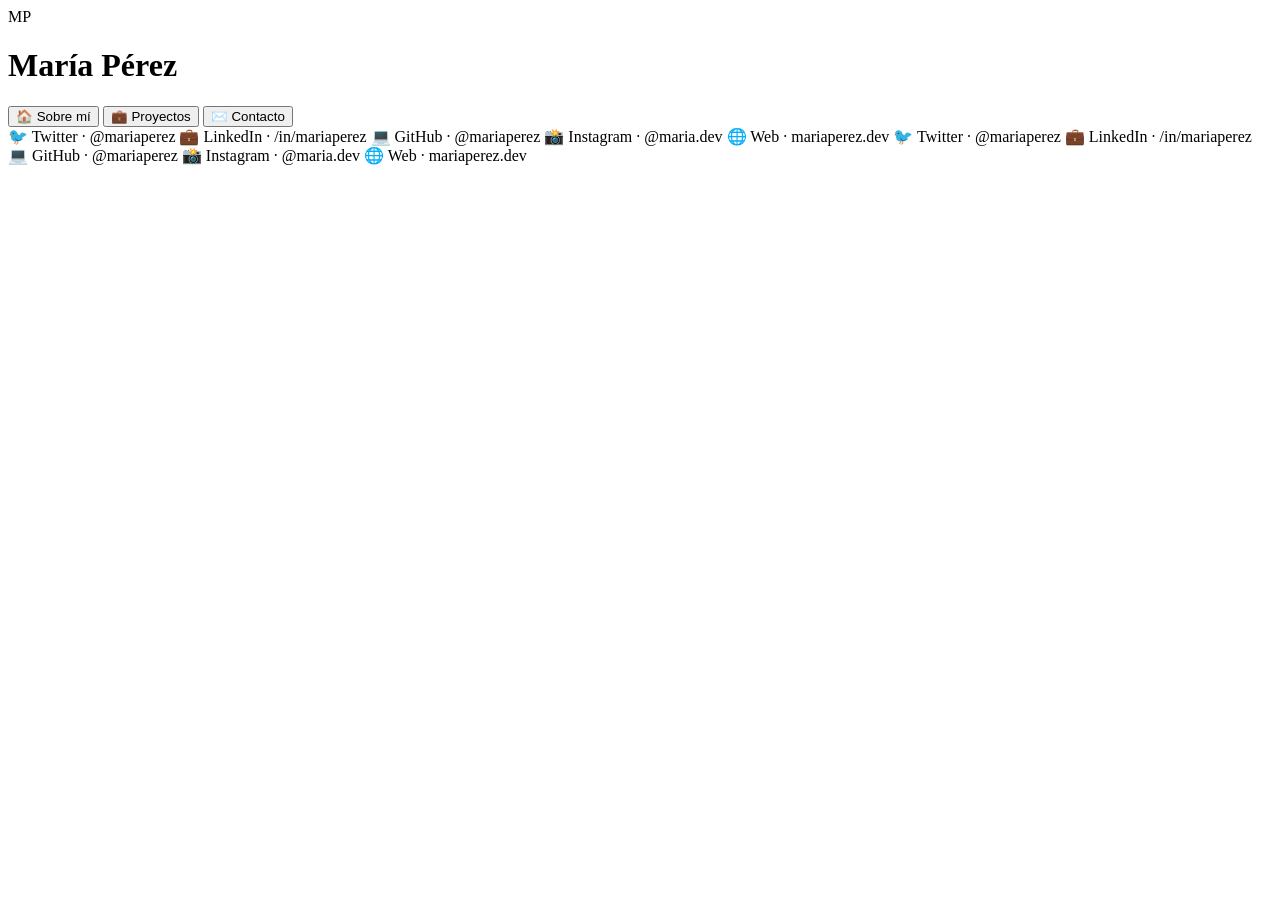
==== index.html @ fffbe8a7 "estructura html inicial" ====
<!DOCTYPE html>
<html lang="es">
<head>
    <meta charset="UTF-8">
    <meta name="viewport" content="width=device-width, initial-scale=1.0">
    <title>Mi Portfolio</title>
    <link rel="stylesheet" href="styles.css">
</head>
<body>

    <!-- ============================================
         HEADER
         ============================================ -->
    <header class="header">
        <div class="logo">MP</div>
        <h1 class="nombre">María <span>Pérez</span></h1>
    </header>

    <!-- ============================================
         ASIDE: menú de navegación con iconos
         ============================================ -->
    <aside class="aside">
        <nav class="menu">
            <button class="menu-item activo" data-seccion="sobre-mi" title="Sobre mí">
                <span class="icono">🏠</span>
                <span class="etiqueta">Sobre mí</span>
            </button>
            <button class="menu-item" data-seccion="proyectos" title="Proyectos">
                <span class="icono">💼</span>
                <span class="etiqueta">Proyectos</span>
            </button>
            <button class="menu-item" data-seccion="contacto" title="Contacto">
                <span class="icono">✉️</span>
                <span class="etiqueta">Contacto</span>
            </button>
        </nav>
    </aside>

    <!-- ============================================
         MAIN: aquí JS inyecta el contenido
         ============================================ -->
    <main class="main" id="main">
        <!-- El contenido lo pondrá JavaScript al cargar la página -->
    </main>

    <!-- ============================================
         FOOTER: marquesina de redes sociales
         ============================================ -->
    <footer class="footer">
        <div class="marquesina">
            <div class="marquesina-contenido">
                <span>🐦 Twitter · @mariaperez</span>
                <span>💼 LinkedIn · /in/mariaperez</span>
                <span>💻 GitHub · @mariaperez</span>
                <span>📸 Instagram · @maria.dev</span>
                <span>🌐 Web · mariaperez.dev</span>
                <!-- Se repite para que el bucle sea continuo -->
                <span>🐦 Twitter · @mariaperez</span>
                <span>💼 LinkedIn · /in/mariaperez</span>
                <span>💻 GitHub · @mariaperez</span>
                <span>📸 Instagram · @maria.dev</span>
                <span>🌐 Web · mariaperez.dev</span>
            </div>
        </div>
    </footer>

    <!-- JavaScript al final para que el HTML ya exista -->
    <script src="script.js"></script>

</body>
</html>
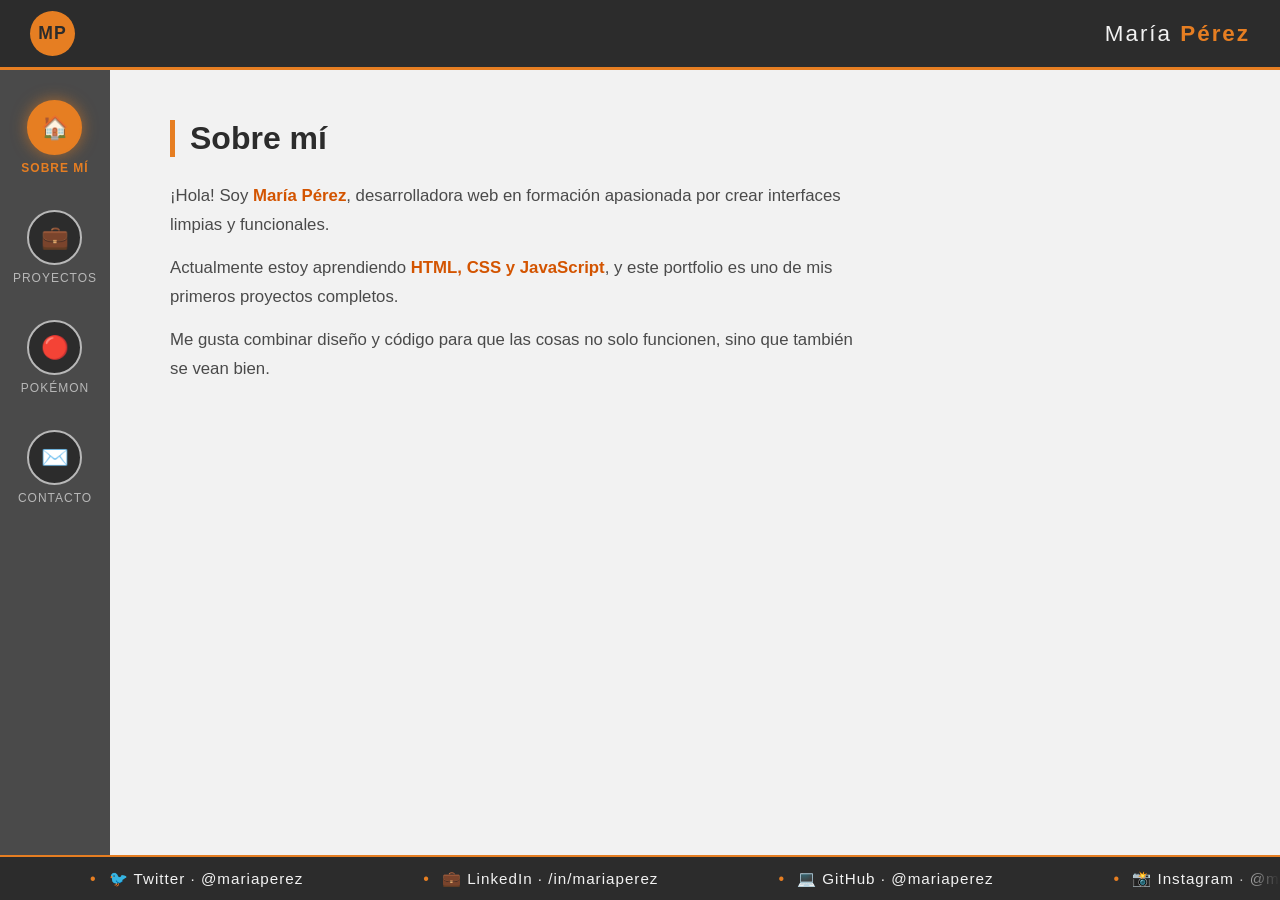
==== commit 16f6b436: "aplicacion de pagina pokemon" ====
--- a/index.html
+++ b/index.html
@@ -5,6 +5,7 @@
     <meta name="viewport" content="width=device-width, initial-scale=1.0">
     <title>Mi Portfolio</title>
     <link rel="stylesheet" href="styles.css">
+    <link rel="stylesheet" href="pokemon-styles.css">
 </head>
 <body>
 
@@ -28,6 +29,10 @@
             <button class="menu-item" data-seccion="proyectos" title="Proyectos">
                 <span class="icono">💼</span>
                 <span class="etiqueta">Proyectos</span>
+            </button>
+            <button class="menu-item" data-seccion="pokemon" title="Pokémon">
+                <span class="icono">🔴</span>
+                <span class="etiqueta">Pokémon</span>
             </button>
             <button class="menu-item" data-seccion="contacto" title="Contacto">
                 <span class="icono">✉️</span>
@@ -66,6 +71,7 @@
 
     <!-- JavaScript al final para que el HTML ya exista -->
     <script src="script.js"></script>
+    <script src="pokemon.js"></script>
 
 </body>
 </html>
--- a/styles.css
+++ b/styles.css
@@ -0,0 +1,340 @@
+/* ============================================
+   RESET
+   ============================================ */
+* {
+    margin: 0;
+    padding: 0;
+    box-sizing: border-box;
+}
+
+/* ============================================
+   VARIABLES DE COLOR
+   ============================================ */
+:root {
+    --naranja: #e67e22;
+    --naranja-oscuro: #d35400;
+    --gris-oscuro: #2c2c2c;
+    --gris-medio: #4a4a4a;
+    --gris-claro: #b8b8b8;
+    --gris-fondo: #f2f2f2;
+}
+
+/* ============================================
+   LAYOUT GENERAL CON GRID
+   ============================================ */
+html, body {
+    height: 100%;
+    overflow: hidden;
+    font-family: 'Segoe UI', Arial, sans-serif;
+    background-color: var(--gris-fondo);
+    color: var(--gris-oscuro);
+}
+
+body {
+    display: grid;
+    /* 3 filas: header / (aside + main) / footer */
+    grid-template-rows: 70px 1fr 45px;
+    /* 2 columnas: aside estrecho / main ancho */
+    grid-template-columns: 110px 1fr;
+    grid-template-areas:
+        "header header"
+        "aside  main"
+        "footer footer";
+}
+
+/* ============================================
+   HEADER
+   ============================================ */
+.header {
+    grid-area: header;
+    background-color: var(--gris-oscuro);
+    color: var(--gris-fondo);
+    display: flex;
+    align-items: center;
+    justify-content: space-between;
+    padding: 0 30px;
+    border-bottom: 3px solid var(--naranja);
+}
+
+.logo {
+    width: 45px;
+    height: 45px;
+    background-color: var(--naranja);
+    color: var(--gris-oscuro);
+    border-radius: 50%;
+    display: flex;
+    align-items: center;
+    justify-content: center;
+    font-weight: bold;
+    font-size: 1.1rem;
+    letter-spacing: 1px;
+    cursor: pointer;
+    transition: transform 0.3s ease, background-color 0.3s ease;
+}
+
+.logo:hover {
+    transform: scale(1.1) rotate(-5deg);
+    background-color: var(--naranja-oscuro);
+}
+
+.nombre {
+    font-size: 1.4rem;
+    font-weight: 400;
+    letter-spacing: 2px;
+    color: var(--gris-fondo);
+}
+
+.nombre span {
+    color: var(--naranja);
+    font-weight: 700;
+}
+
+/* ============================================
+   ASIDE
+   ============================================ */
+.aside {
+    grid-area: aside;
+    background-color: var(--gris-medio);
+    padding: 30px 0;
+    display: flex;
+    justify-content: center;
+}
+
+.menu {
+    display: flex;
+    flex-direction: column;   /* uno debajo del otro */
+    gap: 35px;                /* separación entre items */
+    align-items: center;
+}
+
+.menu-item {
+    background: none;
+    border: none;
+    color: var(--gris-claro);
+    display: flex;
+    flex-direction: column;
+    align-items: center;
+    gap: 6px;
+    cursor: pointer;
+    font-family: inherit;
+}
+
+/* El círculo del icono */
+.menu-item .icono {
+    width: 55px;
+    height: 55px;
+    border-radius: 50%;
+    background-color: var(--gris-oscuro);
+    border: 2px solid var(--gris-claro);
+    display: flex;
+    align-items: center;
+    justify-content: center;
+    font-size: 1.4rem;
+    transition: all 0.3s ease;
+}
+
+/* Texto pequeño debajo del icono */
+.menu-item .etiqueta {
+    font-size: 0.75rem;
+    letter-spacing: 1px;
+    text-transform: uppercase;
+}
+
+/* Hover */
+.menu-item:hover .icono {
+    border-color: var(--naranja);
+    transform: translateY(-3px);
+}
+
+.menu-item:hover .etiqueta {
+    color: var(--naranja);
+}
+
+/* Estado activo (sección actual) */
+.menu-item.activo .icono {
+    background-color: var(--naranja);
+    border-color: var(--naranja);
+    color: var(--gris-oscuro);
+    box-shadow: 0 0 15px rgba(230, 126, 34, 0.6);
+}
+
+.menu-item.activo .etiqueta {
+    color: var(--naranja);
+    font-weight: 700;
+}
+
+/* ============================================
+   MAIN
+   ============================================ */
+.main {
+    grid-area: main;
+    overflow-y: auto;          /* si el contenido es largo, scroll interno */
+    padding: 50px 60px;
+    animation: aparecer 0.4s ease;
+}
+
+/* Animación al cambiar de sección */
+@keyframes aparecer {
+    from { opacity: 0; transform: translateY(15px); }
+    to   { opacity: 1; transform: translateY(0); }
+}
+
+.main h2 {
+    font-size: 2rem;
+    margin-bottom: 25px;
+    color: var(--gris-oscuro);
+    border-left: 5px solid var(--naranja);
+    padding-left: 15px;
+}
+
+.main p {
+    font-size: 1.05rem;
+    line-height: 1.7;
+    color: var(--gris-medio);
+    margin-bottom: 15px;
+    max-width: 700px;
+}
+
+.main strong {
+    color: var(--naranja-oscuro);
+}
+
+/* Tarjetas de proyectos */
+.grid-proyectos {
+    display: grid;
+    grid-template-columns: repeat(auto-fill, minmax(240px, 1fr));
+    gap: 20px;
+    margin-top: 25px;
+}
+
+.tarjeta {
+    background-color: #ffffff;
+    border: 1px solid var(--gris-claro);
+    border-top: 4px solid var(--naranja);
+    border-radius: 8px;
+    padding: 20px;
+    transition: transform 0.3s ease, box-shadow 0.3s ease;
+}
+
+.tarjeta:hover {
+    transform: translateY(-5px);
+    box-shadow: 0 8px 20px rgba(0, 0, 0, 0.15);
+}
+
+.tarjeta h3 {
+    color: var(--gris-oscuro);
+    margin-bottom: 10px;
+    font-size: 1.15rem;
+}
+
+.tarjeta p {
+    font-size: 0.95rem;
+    color: var(--gris-medio);
+}
+
+/* Enlaces de contacto */
+.lista-contacto {
+    list-style: none;
+    margin-top: 20px;
+}
+
+.lista-contacto li {
+    padding: 12px 0;
+    border-bottom: 1px solid var(--gris-claro);
+    font-size: 1.05rem;
+}
+
+.lista-contacto li:last-child {
+    border-bottom: none;
+}
+
+.lista-contacto a {
+    color: var(--naranja-oscuro);
+    text-decoration: none;
+    font-weight: 600;
+}
+
+.lista-contacto a:hover {
+    text-decoration: underline;
+}
+
+/* ============================================
+   FOOTER con efecto de desplazamiento degradado
+   ============================================ */
+.footer {
+    grid-area: footer;
+    background-color: var(--gris-oscuro);
+    color: var(--gris-fondo);
+    display: flex;
+    align-items: center;
+    border-top: 2px solid var(--naranja);
+    position: relative;
+    overflow: hidden;
+}
+
+/* Gradiente de máscara en los bordes */
+.footer::before,
+.footer::after {
+    content: '';
+    position: absolute;
+    top: 0;
+    width: 50px;
+    height: 100%;
+    pointer-events: none;
+    z-index: 10;
+}
+
+.footer::before {
+    left: 0;
+    background: linear-gradient(to right, var(--gris-oscuro), transparent);
+}
+
+.footer::after {
+    right: 0;
+    background: linear-gradient(to left, var(--gris-oscuro), transparent);
+}
+
+.marquesina {
+    width: 100%;
+    overflow: hidden;
+    white-space: nowrap;
+    display: flex;
+    align-items: center;
+}
+
+.marquesina-contenido {
+    display: inline-flex;
+    gap: 60px;
+    animation: deslizar-suave 30s linear infinite;
+    padding: 0 60px;
+}
+
+.marquesina-contenido span {
+    display: inline-block;
+    padding: 0 30px;
+    font-size: 0.95rem;
+    letter-spacing: 1px;
+    flex-shrink: 0;
+    transition: color 0.3s ease;
+}
+
+.marquesina-contenido span:hover {
+    color: var(--naranja);
+}
+
+.marquesina-contenido span::before {
+    content: "•";
+    color: var(--naranja);
+    margin-right: 12px;
+    font-size: 1rem;
+}
+
+/* Animación suave de desplazamiento */
+@keyframes deslizar-suave {
+    from {
+        transform: translateX(0);
+    }
+    to {
+        transform: translateX(-50%);
+    }
+}
--- a/pokemon-styles.css
+++ b/pokemon-styles.css
@@ -0,0 +1,387 @@
+/* ============================================
+   POKÉDEX - ESTILOS
+   ============================================ */
+
+/* Contenedor principal */
+.pokemon-container {
+    max-width: 1200px;
+    margin: 0 auto;
+    padding: 2rem;
+}
+
+/* Encabezado */
+.pokemon-header {
+    text-align: center;
+    margin-bottom: 2rem;
+    animation: fadeIn 0.6s ease-in;
+}
+
+.pokemon-header h2 {
+    font-size: 3rem;
+    color: #ff6b35;
+    margin: 0;
+    text-shadow: 2px 2px 4px rgba(0, 0, 0, 0.1);
+    font-weight: 900;
+}
+
+.pokemon-header p {
+    font-size: 1.2rem;
+    color: #666;
+    margin: 0.5rem 0 0 0;
+}
+
+/* ============================================
+   FILTROS Y BÚSQUEDA
+   ============================================ */
+.pokemon-filtros {
+    display: flex;
+    gap: 1.5rem;
+    margin-bottom: 2rem;
+    flex-wrap: wrap;
+    justify-content: center;
+    align-items: flex-end;
+}
+
+.busqueda {
+    flex: 1;
+    min-width: 250px;
+}
+
+.input-busqueda {
+    width: 100%;
+    padding: 0.75rem 1rem;
+    font-size: 1rem;
+    border: 2px solid #e0e0e0;
+    border-radius: 25px;
+    transition: all 0.3s ease;
+    font-family: inherit;
+}
+
+.input-busqueda:focus {
+    outline: none;
+    border-color: #ff6b35;
+    box-shadow: 0 0 0 3px rgba(255, 107, 53, 0.1);
+    transform: translateY(-2px);
+}
+
+.filtro-tipos {
+    display: flex;
+    align-items: center;
+    gap: 0.75rem;
+}
+
+.filtro-tipos label {
+    font-weight: 600;
+    color: #333;
+    white-space: nowrap;
+}
+
+.select-tipo {
+    padding: 0.75rem 1rem;
+    font-size: 1rem;
+    border: 2px solid #e0e0e0;
+    border-radius: 8px;
+    background-color: white;
+    cursor: pointer;
+    transition: all 0.3s ease;
+    font-family: inherit;
+}
+
+.select-tipo:hover,
+.select-tipo:focus {
+    border-color: #ff6b35;
+    outline: none;
+    box-shadow: 0 0 0 3px rgba(255, 107, 53, 0.1);
+}
+
+/* ============================================
+   GRID DE POKÉMON
+   ============================================ */
+.pokemon-grid {
+    display: grid;
+    grid-template-columns: repeat(auto-fill, minmax(280px, 1fr));
+    gap: 2rem;
+    animation: fadeIn 0.6s ease-in;
+}
+
+/* Card individual */
+.pokemon-card {
+    background: white;
+    border-radius: 16px;
+    overflow: hidden;
+    box-shadow: 0 4px 6px rgba(0, 0, 0, 0.1);
+    transition: all 0.3s ease;
+    cursor: pointer;
+    display: flex;
+    flex-direction: column;
+    border: 2px solid transparent;
+}
+
+.pokemon-card:hover {
+    transform: translateY(-10px);
+    box-shadow: 0 12px 24px rgba(0, 0, 0, 0.2);
+    border-color: #ff6b35;
+}
+
+/* Contenedor de imagen */
+.pokemon-imagen {
+    background: linear-gradient(135deg, #667eea 0%, #764ba2 100%);
+    display: flex;
+    align-items: center;
+    justify-content: center;
+    min-height: 200px;
+    position: relative;
+    overflow: hidden;
+}
+
+.pokemon-imagen::before {
+    content: '';
+    position: absolute;
+    width: 100%;
+    height: 100%;
+    background: radial-gradient(circle at 30% 30%, rgba(255, 255, 255, 0.3), transparent);
+    pointer-events: none;
+}
+
+.pokemon-imagen img {
+    width: 140px;
+    height: 140px;
+    object-fit: contain;
+    position: relative;
+    z-index: 1;
+    transition: transform 0.3s ease;
+}
+
+.pokemon-card:hover .pokemon-imagen img {
+    transform: scale(1.1) rotate(5deg);
+}
+
+/* Contenido de la card */
+.pokemon-contenido {
+    padding: 1.5rem;
+    flex: 1;
+    display: flex;
+    flex-direction: column;
+}
+
+.pokemon-nombre {
+    font-size: 1.5rem;
+    font-weight: 800;
+    margin: 0 0 0.75rem 0;
+    color: #2c3e50;
+    text-transform: capitalize;
+    letter-spacing: 0.5px;
+}
+
+/* Tipos */
+.pokemon-tipos {
+    display: flex;
+    gap: 0.5rem;
+    margin-bottom: 1rem;
+    flex-wrap: wrap;
+}
+
+.pokemon-tipo {
+    display: inline-block;
+    padding: 0.35rem 0.75rem;
+    border-radius: 20px;
+    font-size: 0.75rem;
+    font-weight: 700;
+    text-transform: uppercase;
+    letter-spacing: 0.5px;
+    color: white;
+}
+
+/* Colores por tipo */
+.tipo-fire { background: linear-gradient(135deg, #ff6b6b, #ff8c42); }
+.tipo-water { background: linear-gradient(135deg, #4ecdc4, #44a5c2); }
+.tipo-grass { background: linear-gradient(135deg, #95e77d, #6bcf7f); }
+.tipo-electric { background: linear-gradient(135deg, #ffd700, #ffca00); color: #333; }
+.tipo-psychic { background: linear-gradient(135deg, #ff69b4, #da70d6); }
+.tipo-normal { background: linear-gradient(135deg, #a8a878, #9099a9); }
+.tipo-flying { background: linear-gradient(135deg, #a890f0, #7c9dff); }
+.tipo-bug { background: linear-gradient(135deg, #a8b820, #b8d820); color: #333; }
+.tipo-poison { background: linear-gradient(135deg, #a040a0, #c040c0); }
+.tipo-ground { background: linear-gradient(135deg, #e0c068, #d4a574); color: #333; }
+.tipo-rock { background: linear-gradient(135deg, #b8a038, #a8704f); }
+.tipo-ghost { background: linear-gradient(135deg, #705898, #8870b8); }
+.tipo-ice { background: linear-gradient(135deg, #98d8d8, #a8d8e8); color: #333; }
+.tipo-dragon { background: linear-gradient(135deg, #7038f8, #a890f0); }
+.tipo-dark { background: linear-gradient(135deg, #705848, #5f5f5f); }
+.tipo-steel { background: linear-gradient(135deg, #b8b8d0, #a8a8c8); color: #333; }
+.tipo-fairy { background: linear-gradient(135deg, #ee99ac, #f0bada); color: #333; }
+.tipo-fighting { background: linear-gradient(135deg, #c03028, #d04860); }
+
+/* Poderes/Movimientos */
+.pokemon-poderes {
+    margin-bottom: 1rem;
+    flex: 1;
+}
+
+.pokemon-poderes strong {
+    display: block;
+    font-size: 0.85rem;
+    color: #666;
+    margin-bottom: 0.5rem;
+    text-transform: uppercase;
+    letter-spacing: 1px;
+}
+
+.pokemon-poder {
+    display: inline-block;
+    background: #f0f0f0;
+    padding: 0.35rem 0.6rem;
+    margin-right: 0.5rem;
+    margin-bottom: 0.5rem;
+    border-radius: 6px;
+    font-size: 0.75rem;
+    color: #555;
+    font-weight: 600;
+    text-transform: capitalize;
+    border: 1px solid #e0e0e0;
+    transition: all 0.2s ease;
+}
+
+.pokemon-poder:hover {
+    background: #ff6b35;
+    color: white;
+    border-color: #ff6b35;
+}
+
+/* ID del Pokémon */
+.pokemon-id {
+    font-size: 0.9rem;
+    color: #999;
+    font-weight: 700;
+    text-align: right;
+}
+
+/* ============================================
+   ESTADOS
+   ============================================ */
+
+/* Cargando */
+.cargando {
+    grid-column: 1 / -1;
+    text-align: center;
+    padding: 3rem;
+    font-size: 1.5rem;
+    color: #ff6b35;
+    animation: pulse 1.5s ease-in-out infinite;
+}
+
+/* Error */
+.error {
+    grid-column: 1 / -1;
+    text-align: center;
+    padding: 3rem;
+    font-size: 1.5rem;
+    color: #e74c3c;
+}
+
+/* Sin resultados */
+.sin-resultados {
+    text-align: center;
+    padding: 3rem 1rem;
+    font-size: 1.5rem;
+    color: #999;
+}
+
+/* ============================================
+   ANIMACIONES
+   ============================================ */
+
+@keyframes fadeIn {
+    from {
+        opacity: 0;
+        transform: translateY(20px);
+    }
+    to {
+        opacity: 1;
+        transform: translateY(0);
+    }
+}
+
+@keyframes pulse {
+    0%, 100% {
+        opacity: 1;
+    }
+    50% {
+        opacity: 0.5;
+    }
+}
+
+/* ============================================
+   RESPONSIVE
+   ============================================ */
+
+@media (max-width: 768px) {
+    .pokemon-container {
+        padding: 1rem;
+    }
+
+    .pokemon-header h2 {
+        font-size: 2rem;
+    }
+
+    .pokemon-grid {
+        grid-template-columns: repeat(auto-fill, minmax(200px, 1fr));
+        gap: 1rem;
+    }
+
+    .pokemon-filtros {
+        flex-direction: column;
+        align-items: stretch;
+    }
+
+    .filtro-tipos {
+        flex-direction: column;
+        align-items: flex-start;
+    }
+
+    .select-tipo {
+        width: 100%;
+    }
+
+    .pokemon-imagen {
+        min-height: 150px;
+    }
+
+    .pokemon-imagen img {
+        width: 100px;
+        height: 100px;
+    }
+
+    .pokemon-nombre {
+        font-size: 1.2rem;
+    }
+}
+
+@media (max-width: 480px) {
+    .pokemon-grid {
+        grid-template-columns: repeat(auto-fill, minmax(160px, 1fr));
+        gap: 0.75rem;
+    }
+
+    .pokemon-contenido {
+        padding: 1rem;
+    }
+
+    .pokemon-name {
+        font-size: 1rem;
+    }
+
+    .pokemon-tipos {
+        gap: 0.25rem;
+    }
+
+    .pokemon-tipo {
+        padding: 0.25rem 0.5rem;
+        font-size: 0.65rem;
+    }
+
+    .pokemon-poder {
+        font-size: 0.7rem;
+        padding: 0.25rem 0.4rem;
+    }
+}
